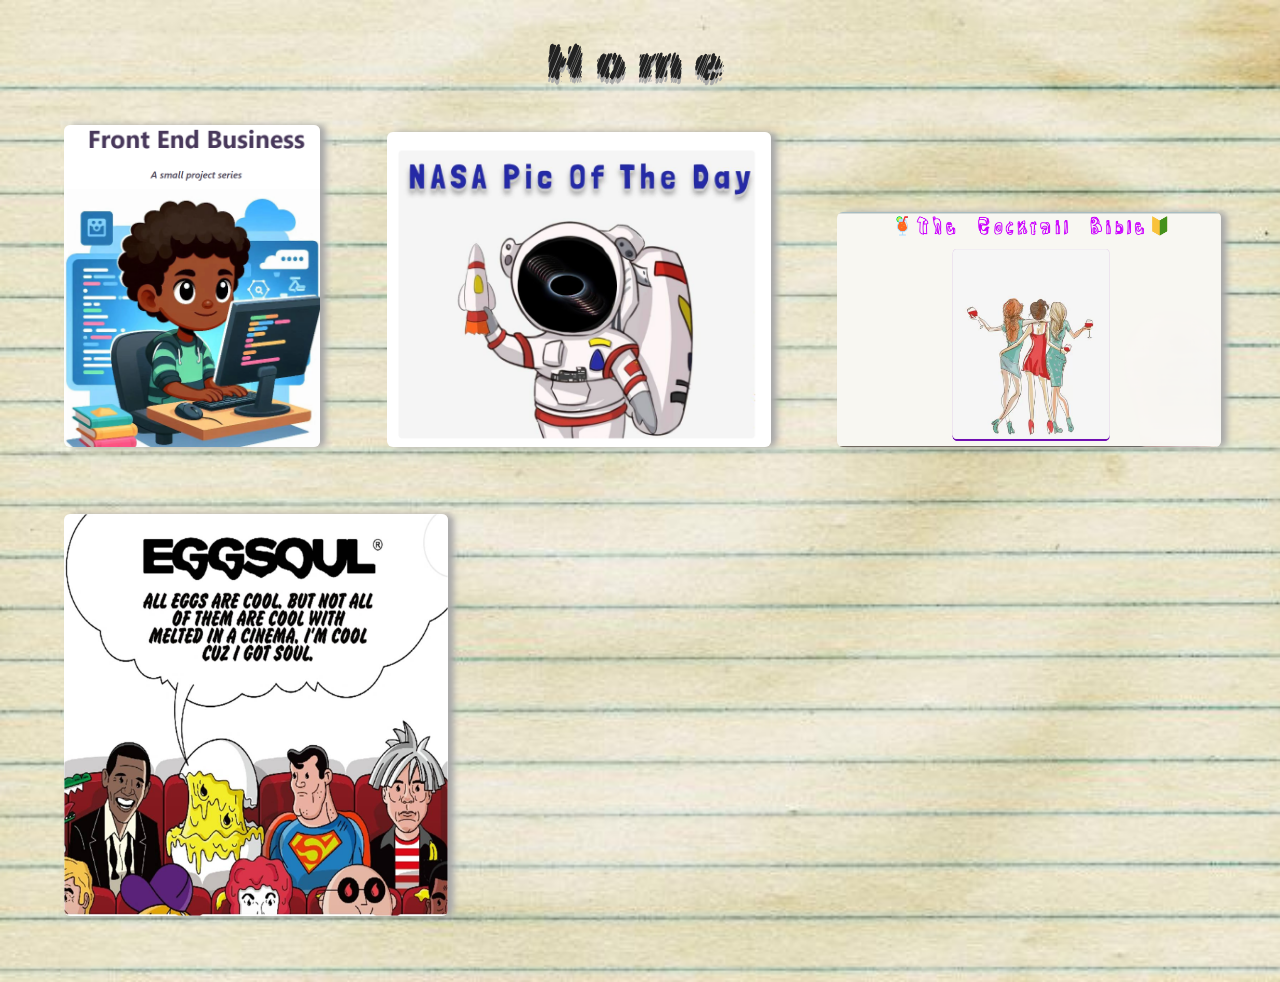
==== portfolio.html @ 200085a4 "updated the portfolio today" ====
<!DOCTYPE html>
<html lang="en">
<head>
    <meta charset="UTF-8">
    <meta name="viewport" content="width=device-width, initial-scale=1.0">
    <link rel="stylesheet" href="stylesheets/main.css">
    <link rel="stylesheet" href="stylesheets/normalize.css">
    <link rel="preconnect" href="https://fonts.googleapis.com">
    <link rel="preconnect" href="https://fonts.gstatic.com" crossorigin>
    <link href="https://fonts.googleapis.com/css2?family=Rubik+Marker+Hatch&display=swap" rel="stylesheet">
    <title>VincinChristmasPortfolio</title>
</head>
<body>
    <section class="portTitle">
        <h1 class="portTitleName">
            <a href="index.html" class="portTitleLink"><span>H</span><span>o</span><span>m</span><span>e</span></a>
        </h1>
    </section>

    <section class="theProjects">
        <a href="https://vincinchristmas.github.io/FrontEndBusiness/" target="_blank"><img class="frontEnd" src="stylesheets/images/frontendbusiness.png"></a>
        <a href="https://vincinchristmas.github.io/astropod/" target="_blank"><img class="frontEnd nasaPic" src="stylesheets/images/nasa.png"></a>
        <a href="https://vincinchristmas.github.io/CocktailCafe/" target="_blank"><img class="frontEnd nasaPic" src="stylesheets/images/cocktailphoto.png"></a>
        <a href="https://vincinchristmas.github.io/EggSoulBurger/" target="_blank"><img class="frontEnd nasaPic" src="stylesheets/images/eggsoulburger.jpg"></a>
    </section>
</body>
</html>
---- stylesheets/main.css ----
*,
*:before,
*:after {
  -webkit-box-sizing: border-box;
     -moz-box-sizing: border-box;
          box-sizing: border-box;
}


html {
    font-size: 62.5%;
   
}



*{
    margin: 0;
    padding: 0;
  }

 body {
  background-image: url("images/notebook1.jpg");
  background-size: cover;
 }

  /* the title*/
   .intro {
    width: 100%;
   }

  .theTitle, .theSubtitle, .portTitleName {
    text-align: center;
    font-family: "Rubik Marker Hatch", system-ui;
    font-weight: 400;
    font-size: 5rem;
    letter-spacing: 1rem;
    text-shadow: 0 5px 0 #A9A9A9;
  }

  h1 span:hover {
    display: inline-block;
    transform: rotate(20deg);
    cursor: grab;
  }

  /* the profile image*/

  .profile {
    display: block;
    margin: 0 auto;
    width: 26%;
    border: 10px groove rgb(23, 23, 23);
  }

  /* All The Logos*/


  .allTheLogos {
    margin-top: 2%;
    width: 100%;
  }

/* the HTML Logo*/
  .htmlLogoHome {
    margin-left: 16%;
    position: relative;
    width: 8%;
  }

  .htmlLogo {
    position: absolute;
    text-align: center;
    width: 100%;
  }

  .htmlTop {
    transform: rotate(-45deg) skew(15deg, 15deg);
  }

  .htmlLeft {
    transform: rotate(15deg) skew(15deg, 15deg) translate(-50%, 100%);
  }

  .htmlRight {
    transform: rotate(-15deg) skew(-15deg, -15deg) translate(50% ,100%);
  }

  @keyframes htmlLogoSpin {
    0% {
      transform: rotateY(0deg)
    }
    100% {
      transform: rotateY(360deg)
    }
  }

  .htmlLogoSpin:hover {
    animation: htmlLogoSpin 5s linear infinite;
}

  .htmlLogoSpin {
    cursor: pointer;
    transform-style: preserve-3d;
  }

  /* The CSS Logo */

  .cssContainer{
    padding-top: 3%;
    padding-left: 5%;
    margin: 0 auto;
    width: 50%;
    perspective: 300;
    position: relative;
    
  }
  .cssCube {  
    position: absolute;
    transform: translateZ(-100px);
    transform-style: preserve-3d;
    width: 100%;
  }


  .cssSide {
    background: rgba(191, 222, 241, 0.3);
    border: 2px solid #2062af;
    position: absolute;
    width: 34%;
  }

  .cssLogo {
    display: block;
    margin: 0 auto;
    padding-top: 15%;
    width: 70%;
  }

  .cssFront {
    transform: translateZ(100px);
  }

  .cssBack {
    transform: rotateX(180deg) translateZ(100px);
  }

  .cssLeft {
    transform: rotateY(-90deg) translateZ(100px);
  }

  .cssRight {
    transform: rotateY(90deg) translateZ(100px);
  }
  .cssTop {
    transform: rotateX(90deg) translateZ(100px);
  }
  .cssBottom {
    transform: rotateX(-90deg) translateZ(100px);
  }

  .cssLogoSpin {
    animation: cssLogoSpin 5s linear infinite;
    transform-style: preserve-3d;
  }

  @keyframes cssLogoSpin {
    0% {
      transform: rotateY(0deg);
    }
    100% {
      transform: rotateY(360deg);
    }
  }

  /* The JavaScript Logo */

  .jsContainer {
    margin-left: 70%;
    width: 30%;
    perspective: 600;
    position: relative;
  }
  .jsCard {
    position: absolute;
    transform-style: preserve-3d;
    transition: all 1s ease-in-out;
    width: 100%;
  }

  .jslogoFront {
    width: 50%;
  }
  .jslogoBack {
    width: 80%;
  }

  .jsCard:hover {
    transform: rotateY(180deg);
  }
  .jsCard .jsSide {
    backface-visibility: hidden;
    position: absolute;
    width: 100%;
  }
  .jsCard .jsBack {
    transform: rotateY(180deg);
  }

  /* FULLSTACK LOGO SECTION*/

  .fullstackblock {
    width: 100%;
    margin-top: 25%;
  }

  .nodejslogo {
    width: 18%;
    margin-left: 10%;
  }
  
  .reactlogo {
    width: 12%;
    margin-left: 18%;
  }
  
  .mongodblogo {
    width: 12%;
    margin-left: 20%;
    transform: skewY(37deg)
  }

  .reactlogo:hover {
    transform: translateX(-20px) skew(10deg, 20deg);
    transition: 1s ease-out;
  }
  
  .nodejslogo:hover {
    transform: rotate(-35deg) scale(1.25);
    transition: 1s ease-out;
  }

  /* ALL THE LINKS */

  .linkbox {
    width: 100%;
    text-align: center;
    margin-top: 8%;
    margin-bottom: 2%;
    padding-right: 5%;
  }
  
  .medialink {
    color:rgb(23, 23, 23);
    font-family: "Rubik Marker Hatch", system-ui;
    font-weight: 400;
    letter-spacing: 1rem;
    text-shadow: 0 5px 0 #A9A9A9;
    font-size: 5rem;
    margin-left: 6%;
    transition-property: color;
    transition-duration: 1s;
    transition-timing-function: linear;
  }

  .medialink:hover {
    color: #168beb;
  }

  /* PORTFOLIO PAGE */

.portTitleLink {
color: rgb(34, 34, 34);
}

.theProjects {
  width: 100%;
}

.frontEnd {
  position: relative;
  width: 20%;
  margin-left: 5%;
  margin-bottom: 5%;
  box-shadow: 6px 0 6px #A9A9A9;
  border-radius: 6px;
}

@keyframes slide {
  0% {
    left: 0;
    top: 0;
  }
  50% {
    left: 2px;
    top: 2px;
  }
  100% {
    left: 2px;
    top: 0;
  }
}

.frontEnd:hover {
  animation: slide 0.2s ease-in-out .5s infinite alternate;
  opacity: .9;
  border: 2px solid rgb(240, 240, 97, 0.5)
}

.nasaPic {
  width: 30%;
}
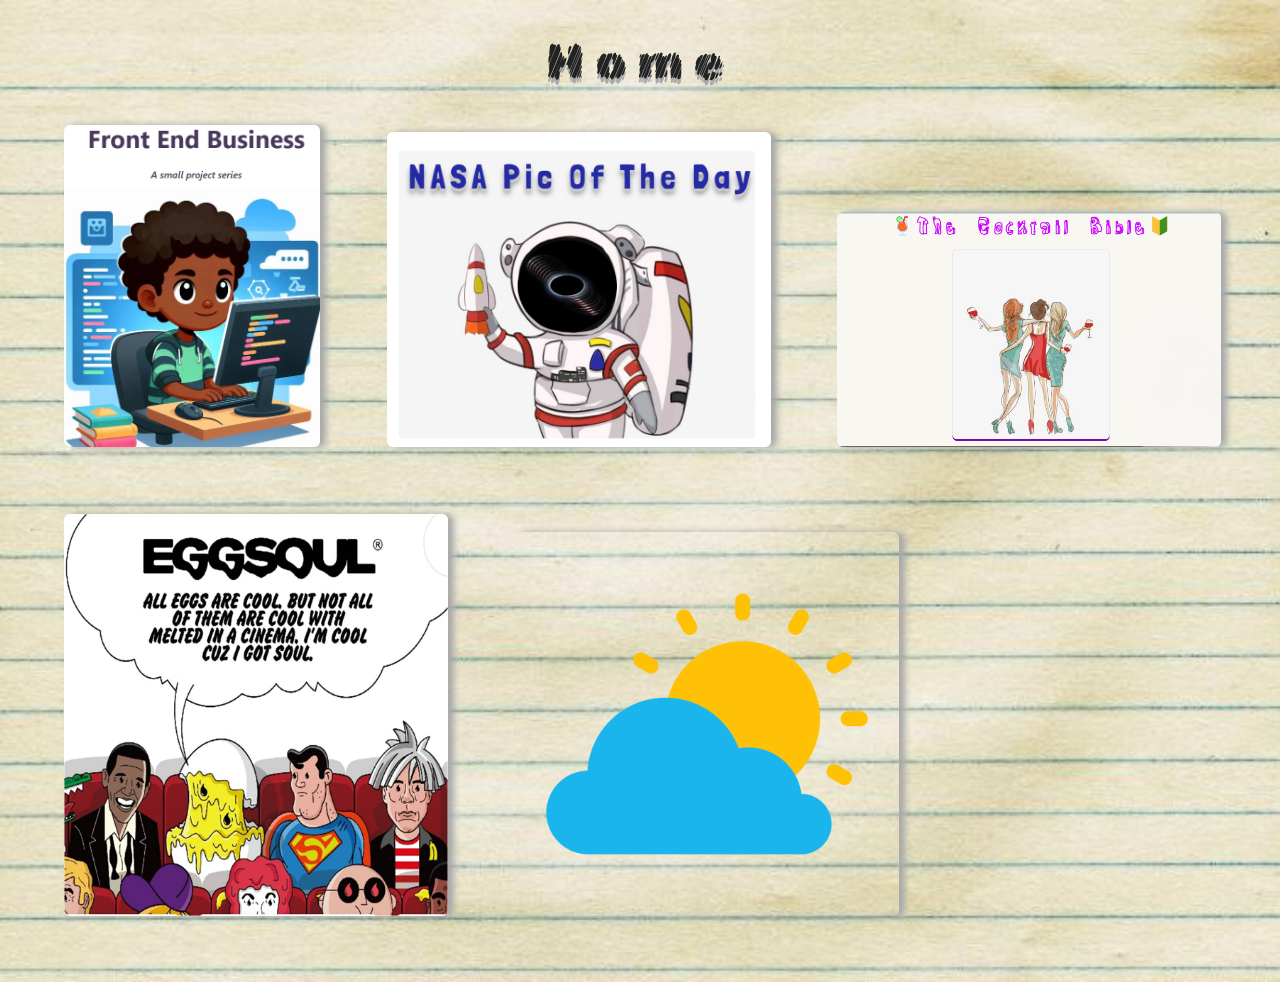
==== commit 627bcb2c: "added a new project today" ====
--- a/portfolio.html
+++ b/portfolio.html
@@ -22,6 +22,7 @@
         <a href="https://vincinchristmas.github.io/astropod/" target="_blank"><img class="frontEnd nasaPic" src="stylesheets/images/nasa.png"></a>
         <a href="https://vincinchristmas.github.io/CocktailCafe/" target="_blank"><img class="frontEnd nasaPic" src="stylesheets/images/cocktailphoto.png"></a>
         <a href="https://vincinchristmas.github.io/EggSoulBurger/" target="_blank"><img class="frontEnd nasaPic" src="stylesheets/images/eggsoulburger.jpg"></a>
+        <a href="https://vincinchristmas.github.io/WeatherConditionToday/" target="_blank"><img class="frontEnd nasaPic" src="stylesheets/images/weather.webp"></a>
     </section>
 </body>
 </html>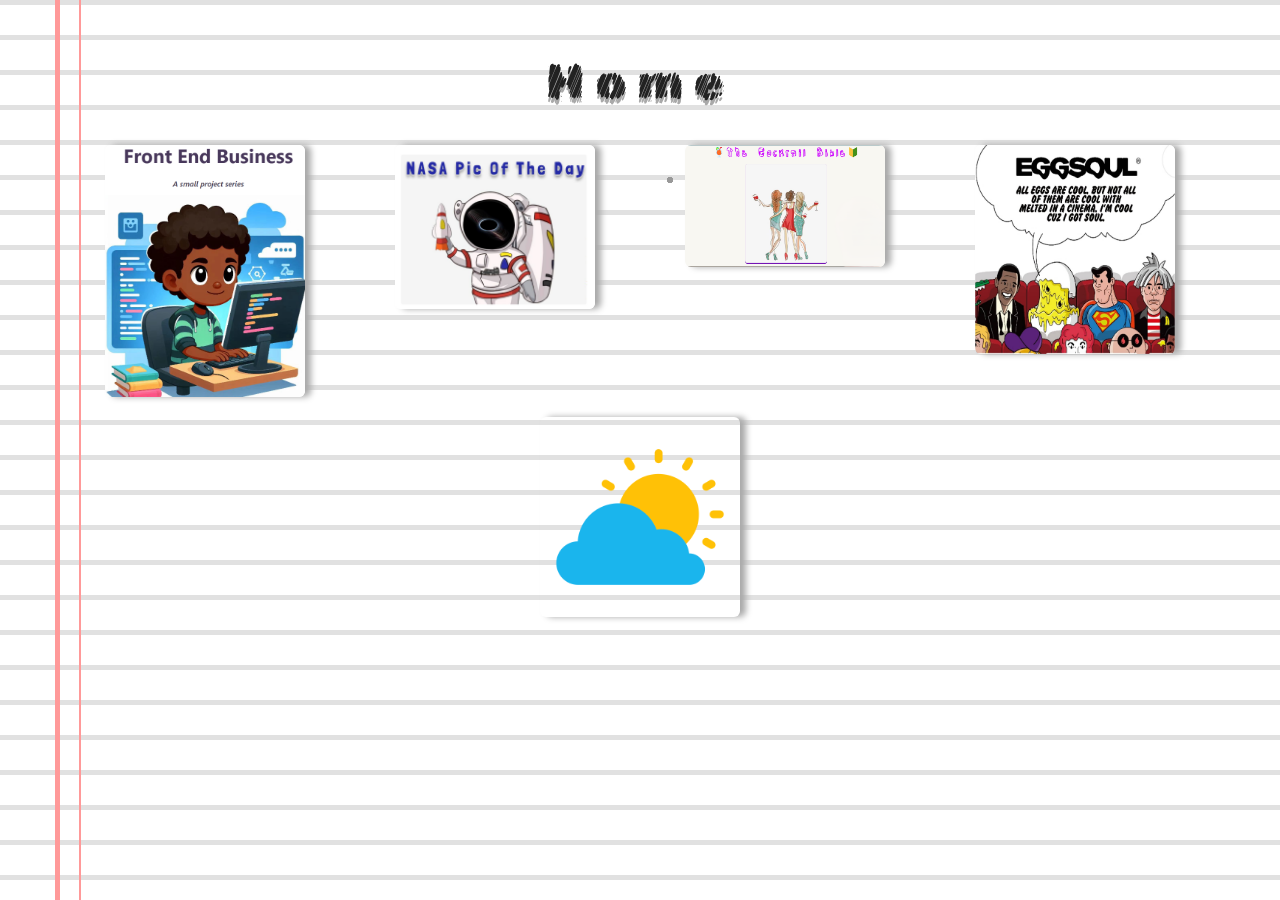
==== commit 4a732b47: "made some slight changes to make the website completely resposive" ====
--- a/portfolio.html
+++ b/portfolio.html
@@ -11,18 +11,31 @@
     <title>VincinChristmasPortfolio</title>
 </head>
 <body>
-    <section class="portTitle">
-        <h1 class="portTitleName">
-            <a href="index.html" class="portTitleLink"><span>H</span><span>o</span><span>m</span><span>e</span></a>
-        </h1>
-    </section>
+    <div class="notebook-background"></div>
+    <div class="portfolio-container">
+        <section class="portTitle">
+            <h1 class="portTitleName">
+                <a href="index.html" class="portTitleLink"><span>H</span><span>o</span><span>m</span><span>e</span></a>
+            </h1>
+        </section>
 
-    <section class="theProjects">
-        <a href="https://vincinchristmas.github.io/FrontEndBusiness/" target="_blank"><img class="frontEnd" src="stylesheets/images/frontendbusiness.png"></a>
-        <a href="https://vincinchristmas.github.io/astropod/" target="_blank"><img class="frontEnd nasaPic" src="stylesheets/images/nasa.png"></a>
-        <a href="https://vincinchristmas.github.io/CocktailCafe/" target="_blank"><img class="frontEnd nasaPic" src="stylesheets/images/cocktailphoto.png"></a>
-        <a href="https://vincinchristmas.github.io/EggSoulBurger/" target="_blank"><img class="frontEnd nasaPic" src="stylesheets/images/eggsoulburger.jpg"></a>
-        <a href="https://vincinchristmas.github.io/WeatherConditionToday/" target="_blank"><img class="frontEnd nasaPic" src="stylesheets/images/weather.webp"></a>
-    </section>
+        <section class="theProjects">
+            <a href="https://vincinchristmas.github.io/FrontEndBusiness/" target="_blank" class="project-link">
+                <img class="frontEnd" src="stylesheets/images/frontendbusiness.png" alt="Front End Business">
+            </a>
+            <a href="https://vincinchristmas.github.io/astropod/" target="_blank" class="project-link">
+                <img class="frontEnd nasaPic" src="stylesheets/images/nasa.png" alt="Astropod">
+            </a>
+            <a href="https://vincinchristmas.github.io/CocktailCafe/" target="_blank" class="project-link">
+                <img class="frontEnd nasaPic" src="stylesheets/images/cocktailphoto.png" alt="Cocktail Cafe">
+            </a>
+            <a href="https://vincinchristmas.github.io/EggSoulBurger/" target="_blank" class="project-link">
+                <img class="frontEnd nasaPic" src="stylesheets/images/eggsoulburger.jpg" alt="Egg Soul Burger">
+            </a>
+            <a href="https://vincinchristmas.github.io/WeatherConditionToday/" target="_blank" class="project-link">
+                <img class="frontEnd nasaPic" src="stylesheets/images/weather.webp" alt="Weather Condition Today">
+            </a>
+        </section>
+    </div>
 </body>
 </html>--- a/stylesheets/main.css
+++ b/stylesheets/main.css
@@ -20,8 +20,8 @@
   }
 
  body {
-  background-image: url("images/notebook1.jpg");
-  background-size: cover;
+  position: relative;
+  background-color: #fff;
  }
 
   /* the title*/
@@ -48,7 +48,7 @@
 
   .profile {
     display: block;
-    margin: 0 auto;
+    margin: 4rem auto;
     width: 26%;
     border: 10px groove rgb(23, 23, 23);
   }
@@ -311,3 +311,98 @@
   width: 30%;
 }
 
+.notebook-background {
+    position: fixed;
+    top: 0;
+    left: 0;
+    right: 0;
+    bottom: 0;
+    z-index: -1;
+    background-color: #fff;
+    background-image:
+        linear-gradient(90deg, transparent 79px, #ff9999 79px, #ff9999 81px, transparent 81px),
+        linear-gradient(#e1e1e1 0.5em, transparent 0.5em);
+    background-size: 100% 3.5em;
+    background-position: 0 0;
+}
+
+.notebook-background::before {
+    content: '';
+    position: absolute;
+    top: 0;
+    left: 55px;
+    bottom: 0;
+    width: 5px;
+    background-color: #ff9999;
+}
+
+.notebook-background::after {
+    content: '';
+    position: absolute;
+    top: 0;
+    left: 0;
+    right: 0;
+    bottom: 0;
+    background-image: radial-gradient(circle, #999 3px, transparent 3px);
+    background-size: 100% 33.33%;
+    background-position: 30px 5%, 30px 50%, 30px 95%;
+    background-repeat: no-repeat;
+    pointer-events: none;
+}
+
+/* Responsive styles for portfolio page */
+.portfolio-container {
+    max-width: 1200px;
+    margin: 0 auto;
+    padding: 20px;
+}
+
+.theProjects {
+    display: flex;
+    flex-wrap: wrap;
+    justify-content: center;
+    gap: 20px;
+}
+
+.project-link {
+    flex-basis: calc(25% - 20px);
+    max-width: calc(25% - 20px);
+}
+
+.frontEnd,
+.nasaPic {
+    width: 100%;
+    height: auto;
+    margin-left: 0;
+    max-width: 200px; /* Adjust this value to your preferred size */
+    display: block;
+    margin: 0 auto;
+}
+
+@media screen and (max-width: 1024px) {
+    .project-link {
+        flex-basis: calc(33.333% - 20px);
+        max-width: calc(33.333% - 20px);
+    }
+}
+
+@media screen and (max-width: 768px) {
+    .project-link {
+        flex-basis: calc(50% - 20px);
+        max-width: calc(50% - 20px);
+    }
+    .portTitleName {
+        font-size: 4rem;
+    }
+}
+
+@media screen and (max-width: 480px) {
+    .project-link {
+        flex-basis: calc(100% - 20px);
+        max-width: calc(100% - 20px);
+    }
+    .portTitleName {
+        font-size: 3rem;
+    }
+}
+
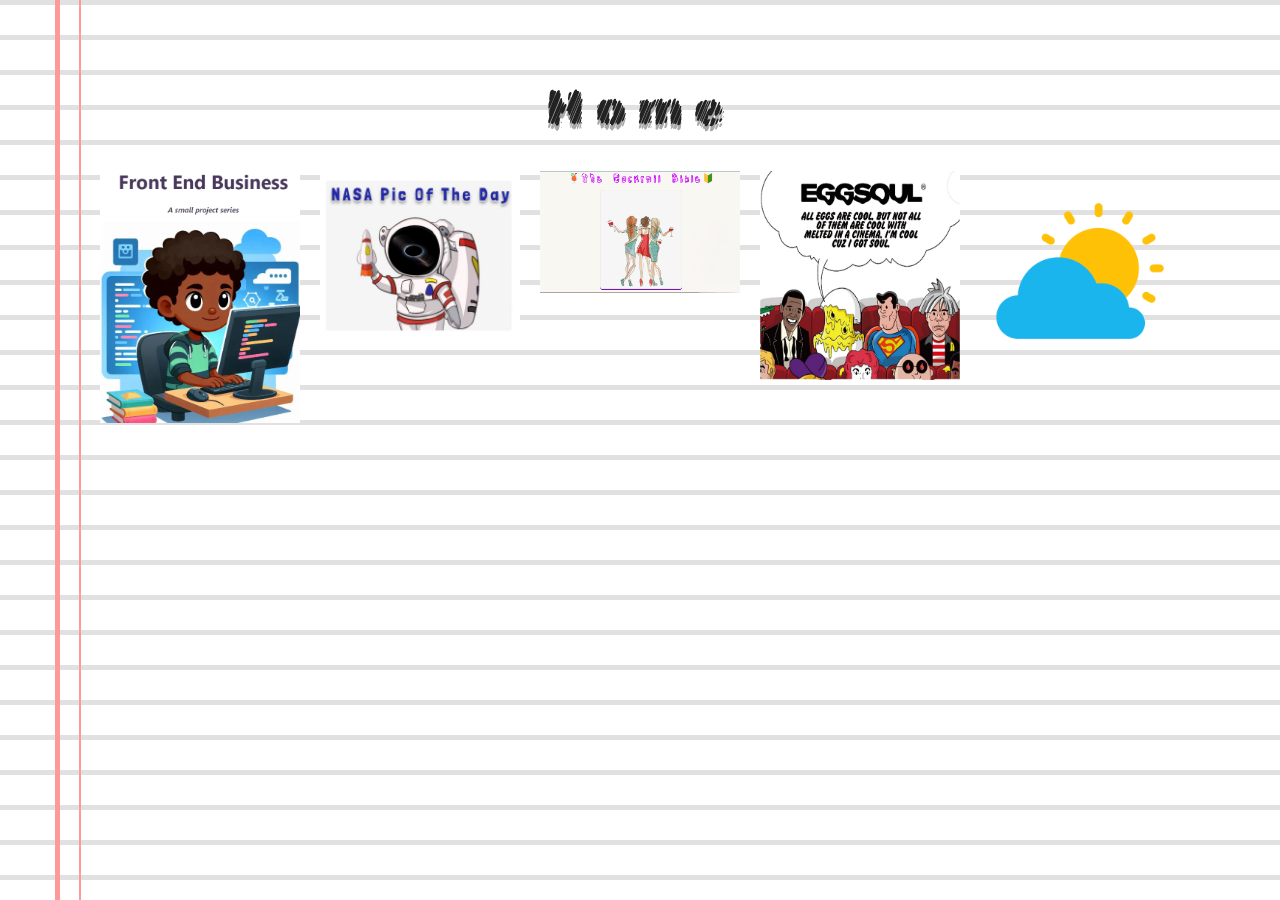
==== commit fc718a5b: "added final changes" ====
--- a/portfolio.html
+++ b/portfolio.html
@@ -8,34 +8,36 @@
     <link rel="preconnect" href="https://fonts.googleapis.com">
     <link rel="preconnect" href="https://fonts.gstatic.com" crossorigin>
     <link href="https://fonts.googleapis.com/css2?family=Rubik+Marker+Hatch&display=swap" rel="stylesheet">
-    <title>VincinChristmasPortfolio</title>
+    <title>Vincin Christmas - Portfolio</title>
 </head>
-<body>
-    <div class="notebook-background"></div>
-    <div class="portfolio-container">
-        <section class="portTitle">
-            <h1 class="portTitleName">
-                <a href="index.html" class="portTitleLink"><span>H</span><span>o</span><span>m</span><span>e</span></a>
+<body class="page">
+    <div class="page__background"></div>
+    <main class="portfolio">
+        <section class="portfolio__header">
+            <h1 class="portfolio__title">
+                <a href="index.html" class="portfolio__title-link">
+                    <span class="portfolio__title-char">H</span><span class="portfolio__title-char">o</span><span class="portfolio__title-char">m</span><span class="portfolio__title-char">e</span>
+                </a>
             </h1>
         </section>
 
-        <section class="theProjects">
-            <a href="https://vincinchristmas.github.io/FrontEndBusiness/" target="_blank" class="project-link">
-                <img class="frontEnd" src="stylesheets/images/frontendbusiness.png" alt="Front End Business">
+        <section class="portfolio__projects">
+            <a href="https://vincinchristmas.github.io/FrontEndBusiness/" target="_blank" class="portfolio__project-link">
+                <img class="portfolio__project-image" src="stylesheets/images/frontendbusiness.png" alt="Front End Business">
             </a>
-            <a href="https://vincinchristmas.github.io/astropod/" target="_blank" class="project-link">
-                <img class="frontEnd nasaPic" src="stylesheets/images/nasa.png" alt="Astropod">
+            <a href="https://vincinchristmas.github.io/astropod/" target="_blank" class="portfolio__project-link">
+                <img class="portfolio__project-image" src="stylesheets/images/nasa.png" alt="Astropod">
             </a>
-            <a href="https://vincinchristmas.github.io/CocktailCafe/" target="_blank" class="project-link">
-                <img class="frontEnd nasaPic" src="stylesheets/images/cocktailphoto.png" alt="Cocktail Cafe">
+            <a href="https://vincinchristmas.github.io/CocktailCafe/" target="_blank" class="portfolio__project-link">
+                <img class="portfolio__project-image" src="stylesheets/images/cocktailphoto.png" alt="Cocktail Cafe">
             </a>
-            <a href="https://vincinchristmas.github.io/EggSoulBurger/" target="_blank" class="project-link">
-                <img class="frontEnd nasaPic" src="stylesheets/images/eggsoulburger.jpg" alt="Egg Soul Burger">
+            <a href="https://vincinchristmas.github.io/EggSoulBurger/" target="_blank" class="portfolio__project-link">
+                <img class="portfolio__project-image" src="stylesheets/images/eggsoulburger.jpg" alt="Egg Soul Burger">
             </a>
-            <a href="https://vincinchristmas.github.io/WeatherConditionToday/" target="_blank" class="project-link">
-                <img class="frontEnd nasaPic" src="stylesheets/images/weather.webp" alt="Weather Condition Today">
+            <a href="https://vincinchristmas.github.io/WeatherConditionToday/" target="_blank" class="portfolio__project-link">
+                <img class="portfolio__project-image" src="stylesheets/images/weather.webp" alt="Weather Condition Today">
             </a>
         </section>
-    </div>
+    </main>
 </body>
 </html>--- a/stylesheets/main.css
+++ b/stylesheets/main.css
@@ -19,299 +19,12 @@
     padding: 0;
   }
 
- body {
+.page {
   position: relative;
   background-color: #fff;
- }
-
-  /* the title*/
-   .intro {
-    width: 100%;
-   }
-
-  .theTitle, .theSubtitle, .portTitleName {
-    text-align: center;
-    font-family: "Rubik Marker Hatch", system-ui;
-    font-weight: 400;
-    font-size: 5rem;
-    letter-spacing: 1rem;
-    text-shadow: 0 5px 0 #A9A9A9;
-  }
-
-  h1 span:hover {
-    display: inline-block;
-    transform: rotate(20deg);
-    cursor: grab;
-  }
-
-  /* the profile image*/
-
-  .profile {
-    display: block;
-    margin: 4rem auto;
-    width: 26%;
-    border: 10px groove rgb(23, 23, 23);
-  }
-
-  /* All The Logos*/
-
-
-  .allTheLogos {
-    margin-top: 2%;
-    width: 100%;
-  }
-
-/* the HTML Logo*/
-  .htmlLogoHome {
-    margin-left: 16%;
-    position: relative;
-    width: 8%;
-  }
-
-  .htmlLogo {
-    position: absolute;
-    text-align: center;
-    width: 100%;
-  }
-
-  .htmlTop {
-    transform: rotate(-45deg) skew(15deg, 15deg);
-  }
-
-  .htmlLeft {
-    transform: rotate(15deg) skew(15deg, 15deg) translate(-50%, 100%);
-  }
-
-  .htmlRight {
-    transform: rotate(-15deg) skew(-15deg, -15deg) translate(50% ,100%);
-  }
-
-  @keyframes htmlLogoSpin {
-    0% {
-      transform: rotateY(0deg)
-    }
-    100% {
-      transform: rotateY(360deg)
-    }
-  }
-
-  .htmlLogoSpin:hover {
-    animation: htmlLogoSpin 5s linear infinite;
-}
-
-  .htmlLogoSpin {
-    cursor: pointer;
-    transform-style: preserve-3d;
-  }
-
-  /* The CSS Logo */
-
-  .cssContainer{
-    padding-top: 3%;
-    padding-left: 5%;
-    margin: 0 auto;
-    width: 50%;
-    perspective: 300;
-    position: relative;
-    
-  }
-  .cssCube {  
-    position: absolute;
-    transform: translateZ(-100px);
-    transform-style: preserve-3d;
-    width: 100%;
-  }
-
-
-  .cssSide {
-    background: rgba(191, 222, 241, 0.3);
-    border: 2px solid #2062af;
-    position: absolute;
-    width: 34%;
-  }
-
-  .cssLogo {
-    display: block;
-    margin: 0 auto;
-    padding-top: 15%;
-    width: 70%;
-  }
-
-  .cssFront {
-    transform: translateZ(100px);
-  }
-
-  .cssBack {
-    transform: rotateX(180deg) translateZ(100px);
-  }
-
-  .cssLeft {
-    transform: rotateY(-90deg) translateZ(100px);
-  }
-
-  .cssRight {
-    transform: rotateY(90deg) translateZ(100px);
-  }
-  .cssTop {
-    transform: rotateX(90deg) translateZ(100px);
-  }
-  .cssBottom {
-    transform: rotateX(-90deg) translateZ(100px);
-  }
-
-  .cssLogoSpin {
-    animation: cssLogoSpin 5s linear infinite;
-    transform-style: preserve-3d;
-  }
-
-  @keyframes cssLogoSpin {
-    0% {
-      transform: rotateY(0deg);
-    }
-    100% {
-      transform: rotateY(360deg);
-    }
-  }
-
-  /* The JavaScript Logo */
-
-  .jsContainer {
-    margin-left: 70%;
-    width: 30%;
-    perspective: 600;
-    position: relative;
-  }
-  .jsCard {
-    position: absolute;
-    transform-style: preserve-3d;
-    transition: all 1s ease-in-out;
-    width: 100%;
-  }
-
-  .jslogoFront {
-    width: 50%;
-  }
-  .jslogoBack {
-    width: 80%;
-  }
-
-  .jsCard:hover {
-    transform: rotateY(180deg);
-  }
-  .jsCard .jsSide {
-    backface-visibility: hidden;
-    position: absolute;
-    width: 100%;
-  }
-  .jsCard .jsBack {
-    transform: rotateY(180deg);
-  }
-
-  /* FULLSTACK LOGO SECTION*/
-
-  .fullstackblock {
-    width: 100%;
-    margin-top: 25%;
-  }
-
-  .nodejslogo {
-    width: 18%;
-    margin-left: 10%;
-  }
-  
-  .reactlogo {
-    width: 12%;
-    margin-left: 18%;
-  }
-  
-  .mongodblogo {
-    width: 12%;
-    margin-left: 20%;
-    transform: skewY(37deg)
-  }
-
-  .reactlogo:hover {
-    transform: translateX(-20px) skew(10deg, 20deg);
-    transition: 1s ease-out;
-  }
-  
-  .nodejslogo:hover {
-    transform: rotate(-35deg) scale(1.25);
-    transition: 1s ease-out;
-  }
-
-  /* ALL THE LINKS */
-
-  .linkbox {
-    width: 100%;
-    text-align: center;
-    margin-top: 8%;
-    margin-bottom: 2%;
-    padding-right: 5%;
-  }
-  
-  .medialink {
-    color:rgb(23, 23, 23);
-    font-family: "Rubik Marker Hatch", system-ui;
-    font-weight: 400;
-    letter-spacing: 1rem;
-    text-shadow: 0 5px 0 #A9A9A9;
-    font-size: 5rem;
-    margin-left: 6%;
-    transition-property: color;
-    transition-duration: 1s;
-    transition-timing-function: linear;
-  }
-
-  .medialink:hover {
-    color: #168beb;
-  }
-
-  /* PORTFOLIO PAGE */
-
-.portTitleLink {
-color: rgb(34, 34, 34);
-}
-
-.theProjects {
-  width: 100%;
-}
-
-.frontEnd {
-  position: relative;
-  width: 20%;
-  margin-left: 5%;
-  margin-bottom: 5%;
-  box-shadow: 6px 0 6px #A9A9A9;
-  border-radius: 6px;
-}
-
-@keyframes slide {
-  0% {
-    left: 0;
-    top: 0;
-  }
-  50% {
-    left: 2px;
-    top: 2px;
-  }
-  100% {
-    left: 2px;
-    top: 0;
-  }
-}
-
-.frontEnd:hover {
-  animation: slide 0.2s ease-in-out .5s infinite alternate;
-  opacity: .9;
-  border: 2px solid rgb(240, 240, 97, 0.5)
-}
-
-.nasaPic {
-  width: 30%;
-}
-
-.notebook-background {
+}
+
+.page__background {
     position: fixed;
     top: 0;
     left: 0;
@@ -326,7 +39,7 @@
     background-position: 0 0;
 }
 
-.notebook-background::before {
+.page__background::before {
     content: '';
     position: absolute;
     top: 0;
@@ -336,7 +49,7 @@
     background-color: #ff9999;
 }
 
-.notebook-background::after {
+.page__background::after {
     content: '';
     position: absolute;
     top: 0;
@@ -350,27 +63,323 @@
     pointer-events: none;
 }
 
+.intro {
+    width: 100%;
+}
+
+.intro__title, .intro__subtitle {
+    text-align: center;
+    font-family: "Rubik Marker Hatch", system-ui;
+    font-weight: 400;
+    font-size: 5rem;
+    letter-spacing: 1rem;
+    text-shadow: 0 5px 0 #A9A9A9;
+}
+
+.intro__title-char:hover, .intro__subtitle-char:hover {
+    display: inline-block;
+    transform: rotate(20deg);
+    cursor: grab;
+}
+
+.intro__profile {
+    display: block;
+    margin: 7rem auto;
+    width: 26%;
+    border: 10px groove rgb(23, 23, 23);
+}
+
+.logos {
+    margin-top: 2%;
+    width: 100%;
+}
+
+.logos__html {
+    margin-left: 16%;
+    position: relative;
+    width: 8%;
+}
+
+.logos__html-part {
+    position: absolute;
+    text-align: center;
+    width: 100%;
+}
+
+.logos__html-part--top {
+    transform: rotate(-45deg) skew(15deg, 15deg);
+}
+
+.logos__html-part--left {
+    transform: rotate(15deg) skew(15deg, 15deg) translate(-50%, 100%);
+}
+
+.logos__html-part--right {
+    transform: rotate(-15deg) skew(-15deg, -15deg) translate(50% ,100%);
+}
+
+@keyframes htmlLogoSpin {
+    0% {
+      transform: rotateY(0deg)
+    }
+    100% {
+      transform: rotateY(360deg)
+    }
+  }
+
+  .logos__html--spin:hover {
+    animation: htmlLogoSpin 5s linear infinite;
+    cursor: pointer;
+    transform-style: preserve-3d;
+  }
+
+  .logos__css {
+    padding-top: 3%;
+    padding-left: 5%;
+    margin: 0 auto;
+    width: 50%;
+    perspective: 300;
+    position: relative;
+    
+  }
+  .logos__css-cube {  
+    position: absolute;
+    transform: translateZ(-100px);
+    transform-style: preserve-3d;
+    width: 100%;
+  }
+
+
+  .logos__css-side {
+    background: rgba(191, 222, 241, 0.3);
+    border: 2px solid #2062af;
+    position: absolute;
+    width: 34%;
+  }
+
+  .logos__css-logo {
+    display: block;
+    margin: 0 auto;
+    padding-top: 15%;
+    width: 70%;
+  }
+
+  .logos__css-side--front {
+    transform: translateZ(100px);
+  }
+
+  .logos__css-side--back {
+    transform: rotateX(180deg) translateZ(100px);
+  }
+
+  .logos__css-side--left {
+    transform: rotateY(-90deg) translateZ(100px);
+  }
+
+  .logos__css-side--right {
+    transform: rotateY(90deg) translateZ(100px);
+  }
+  .logos__css-side--top {
+    transform: rotateX(90deg) translateZ(100px);
+  }
+  .logos__css-side--bottom {
+    transform: rotateX(-90deg) translateZ(100px);
+  }
+
+  .logos__css--spin {
+    animation: cssLogoSpin 5s linear infinite;
+    transform-style: preserve-3d;
+  }
+
+  @keyframes cssLogoSpin {
+    0% {
+      transform: rotateY(0deg);
+    }
+    100% {
+      transform: rotateY(360deg);
+    }
+  }
+
+  /* The JavaScript Logo */
+
+  .logos__js {
+    margin-left: 70%;
+    width: 30%;
+    perspective: 600;
+    position: relative;
+  }
+  .logos__js-card {
+    position: absolute;
+    transform-style: preserve-3d;
+    transition: all 1s ease-in-out;
+    width: 100%;
+  }
+
+  .logos__js-logo--front {
+    width: 50%;
+  }
+  .logos__js-logo--back {
+    width: 80%;
+  }
+
+  .logos__js-card:hover {
+    transform: rotateY(180deg);
+  }
+  .logos__js-side {
+    backface-visibility: hidden;
+    position: absolute;
+    width: 100%;
+  }
+  .logos__js-side--back {
+    transform: rotateY(180deg);
+  }
+
+  /* FULLSTACK LOGO SECTION*/
+
+  .fullstack__block {
+    width: 100%;
+    margin-top: 25%;
+  }
+
+  .fullstack__logo--nodejs {
+    width: 18%;
+    margin-left: 10%;
+  }
+  
+  .fullstack__logo--react {
+    width: 12%;
+    margin-left: 18%;
+  }
+  
+  .fullstack__logo--mongodb {
+    width: 12%;
+    margin-left: 20%;
+    transform: skewY(37deg)
+  }
+
+  .fullstack__logo--react:hover {
+    transform: translateX(-20px) skew(10deg, 20deg);
+    transition: 1s ease-out;
+  }
+  
+  .fullstack__logo--nodejs:hover {
+    transform: rotate(-35deg) scale(1.25);
+    transition: 1s ease-out;
+  }
+
+  /* ALL THE LINKS */
+
+  .links {
+    width: 100%;
+    text-align: center;
+    margin-top: 8%;
+    margin-bottom: 2%;
+    padding-right: 5%;
+  }
+  
+  .links__link {
+    color:rgb(23, 23, 23);
+    font-family: "Rubik Marker Hatch", system-ui;
+    font-weight: 400;
+    letter-spacing: 1rem;
+    text-shadow: 0 5px 0 #A9A9A9;
+    font-size: 5rem;
+    margin-left: 6%;
+    transition-property: color;
+    transition-duration: 1s;
+    transition-timing-function: linear;
+  }
+
+  .links__link:hover {
+    color: #168beb;
+  }
+
+  /* PORTFOLIO PAGE */
+
+.portfolio__header {
+  width: 100%;
+  text-align: center;
+  margin-top: 6rem;
+} 
+
+.portfolio__title {
+  font-family: "Rubik Marker Hatch", system-ui;
+  font-weight: 400;
+  font-size: 5rem;
+  letter-spacing: 1rem;
+  text-shadow: 0 5px 0 #A9A9A9;
+}
+
+.portfolio__title-char:hover {
+  display: inline-block;
+  transform: rotate(20deg);
+  cursor: grab;
+} 
+
+.portfolio__title-link {
+color: rgb(34, 34, 34);
+
+}
+
+.portfolio__projects {
+  width: 100%;
+}
+
+.portfolio__project {
+  position: relative;
+  width: 20%;
+  margin-left: 5%;
+  margin-bottom: 5%;
+  box-shadow: 6px 0 6px #A9A9A9;
+  border-radius: 6px;
+}
+
+@keyframes slide {
+  0% {
+    left: 0;
+    top: 0;
+  }
+  50% {
+    left: 2px;
+    top: 2px;
+  }
+  100% {
+    left: 2px;
+    top: 0;
+  }
+}
+
+.portfolio__project:hover {
+  animation: slide 0.2s ease-in-out .5s infinite alternate;
+  opacity: .9;
+  border: 2px solid rgb(240, 240, 97, 0.5)
+}
+
+.portfolio__project-image {
+  width: 30%;
+}
+
 /* Responsive styles for portfolio page */
-.portfolio-container {
+.portfolio {
     max-width: 1200px;
     margin: 0 auto;
     padding: 20px;
 }
 
-.theProjects {
+.portfolio__projects {
     display: flex;
     flex-wrap: wrap;
     justify-content: center;
     gap: 20px;
 }
 
-.project-link {
+.portfolio__project {
     flex-basis: calc(25% - 20px);
     max-width: calc(25% - 20px);
 }
 
-.frontEnd,
-.nasaPic {
+.portfolio__project,
+.portfolio__project-image {
     width: 100%;
     height: auto;
     margin-left: 0;
@@ -380,28 +389,28 @@
 }
 
 @media screen and (max-width: 1024px) {
-    .project-link {
+    .portfolio__project {
         flex-basis: calc(33.333% - 20px);
         max-width: calc(33.333% - 20px);
     }
 }
 
 @media screen and (max-width: 768px) {
-    .project-link {
+    .portfolio__project {
         flex-basis: calc(50% - 20px);
         max-width: calc(50% - 20px);
     }
-    .portTitleName {
+    .portfolio__title {
         font-size: 4rem;
     }
 }
 
 @media screen and (max-width: 480px) {
-    .project-link {
+    .portfolio__project {
         flex-basis: calc(100% - 20px);
         max-width: calc(100% - 20px);
     }
-    .portTitleName {
+    .portfolio__title {
         font-size: 3rem;
     }
 }
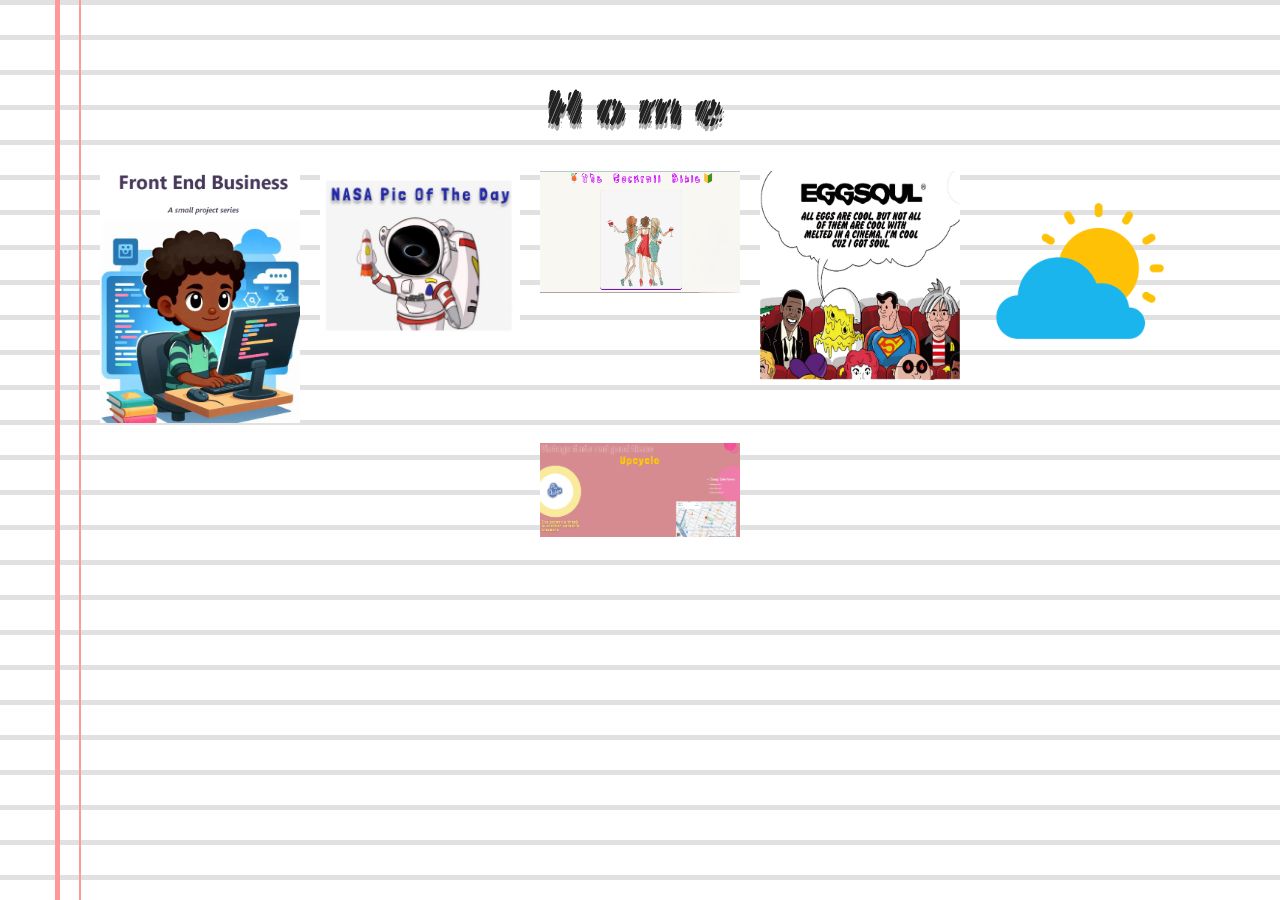
==== commit f654e89a: "added a new project today" ====
--- a/portfolio.html
+++ b/portfolio.html
@@ -10,6 +10,15 @@
     <link href="https://fonts.googleapis.com/css2?family=Rubik+Marker+Hatch&display=swap" rel="stylesheet">
     <title>Vincin Christmas - Portfolio</title>
 </head>
+<!-- Google tag (gtag.js) -->
+<script async src="https://www.googletagmanager.com/gtag/js?id=G-NC51ZZCHHX"></script>
+<script>
+  window.dataLayer = window.dataLayer || [];
+  function gtag(){dataLayer.push(arguments);}
+  gtag('js', new Date());
+
+  gtag('config', 'G-NC51ZZCHHX');
+</script>
 <body class="page">
     <div class="page__background"></div>
     <main class="portfolio">
@@ -37,6 +46,10 @@
             <a href="https://vincinchristmas.github.io/WeatherConditionToday/" target="_blank" class="portfolio__project-link">
                 <img class="portfolio__project-image" src="stylesheets/images/weather.webp" alt="Weather Condition Today">
             </a>
+
+            <a href="https://vincinchristmas.github.io/brooklynstoopsale/" target="_blank" class="portfolio__project-link">
+                <img class="portfolio__project-image" src="stylesheets/images/brooklynstoopsale.png" alt="brooklynstoopsale">
+            </a>
         </section>
     </main>
 </body>
